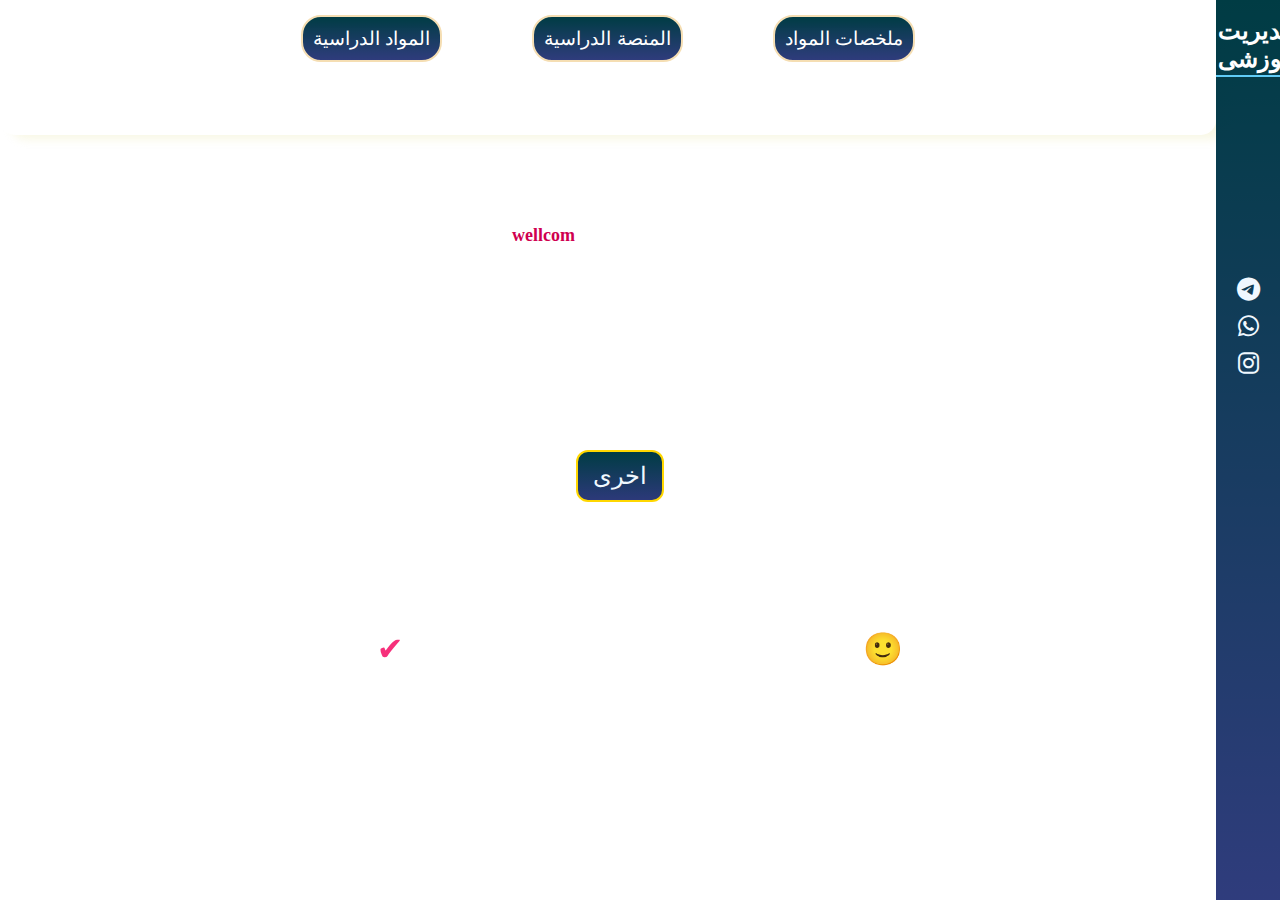
==== index.html @ abc7d6fd "Add files via upload" ====
<!DOCTYPE html>
<html lang="en">

<head>
  <meta charset="UTF-8" />
  <meta http-equiv="X-UA-Compatible" content="IE=edge" />
  <meta name="viewport" content="width=device-width, initial-scale=1.0" />
  <title>ali naser</title>
  <link rel="stylesheet" href="https://cdnjs.cloudflare.com/ajax/libs/font-awesome/6.1.1/css/all.min.css" />
  <link rel="stylesheet" href="main.css" />
</head>

<body>
  <header>
    <ul class="main-ul">
      <li class="main-li">
        <a class="main-a" href="#"> المواد الدراسية </a>

        <ul class="sub-ul ul-sub">
          <li class="sub-li">
            <a class="sub-a" href="./pdf.html">Term 1</a>
          </li>
          <li class="sub-li">
            <a class="sub-a" href="./term22.html">Term 2</a>
          </li>
          <li class="sub-li">
            <a class="sub-a" href="./pdf2.html">Term 3</a>
          </li>
          <li class="sub-li">
            <a class="sub-a" href="./pdf2.html">Term 4</a>
          </li>
        </ul>
      </li>

      <li class="main-li">
        <a class="main-a" href="https://lms.urmia.ac.ir/Identity/Account/Login?returnUrl=%2F">المنصة الدراسية
        </a>
      </li>
      <li class="main-li">
        <a class="main-a" href="#">ملخصات المواد </a>
        <ul class="sub-ul">
          <li class="sub-li">
            <a class="sub-a" href="./term1.html">Term 1</a>
          </li>
          <li class="sub-li">
            <a class="sub-a" href="./pdf3.html">Term 2</a>
          </li>
          <li class="sub-li">
            <a class="sub-a" href="./pdf3.html">Term 3</a>
          </li>
          <li class="sub-li">
            <a class="sub-a" href="./pdf3.html">Term 4</a>
          </li>
        </ul>
      </li>
    </ul>
  </header>
  <div class="side-bar">
    <h5>مديريت آموزشى</h5>
    <div class="a-icons">
      <a class="icons-22" href="https://t.me/Am94nn"><i style="border: none" class="fa-brands fa-telegram"></i></a>
      <a class="icons-22" href="https://wa.me/9647835975733"><i class="fa-brands fa-whatsapp"></i></a>
      <a class="icons-22" href=""><i class="fa-brands fa-instagram"></i></a>
    </div>
  </div>

  <div class="div-h3">
    <button><a class="button" href="./all.html">اخرى </a></button>
  </div>
  <div class="contect">
    <small>
      <span style="font-weight: 700; color: rgb(207, 0, 79); font-size: large">wellcom</span> in my website
    </small>
    <h1>I'm Ali Naser</h1>
  </div>
  <h2 class="moveup"><span>✔</span> Be silent like deep water🙂</h2>

  <div class="bbule">
   <img src="/imges/bubble.png" alt="">
   
   <img src="/imges/bubble.png" alt="">
   
   <img src="/imges/bubble.png" alt="">
   
   <img src="/imges/bubble.png" alt="">
   
   <img src="/imges/bubble.png" alt="">
   
   <img src="/imges/bubble.png" alt="">
   
   <img src="/imges/bubble.png" alt="">
   
  </div>
</body>

</html>
---- main.css ----
* {
  margin: 0;
  padding: 0;
  box-sizing: border-box;
  list-style: none;
  text-decoration: none;
}
body {
  background-image: url(/imges/background.png);
  background-size: cover;
  background-position: center;
  background-repeat: no-repeat;
  position: relative;
  width: 100%;
  height: 100vh;
  overflow: hidden;
  cursor: pointer;
}

header {
  box-shadow: 11px 5px 8px rgba(245, 243, 217, 0.623);
  width: 95%;
  height: 15vh;
  border-radius: 15px 0 15px 15px;
}

h5{

font-size: x-large;
font-weight: 700;
color: white;
font-family: sans-serif;
margin-top: 15px ;
text-align: center;
padding:2px;

border-bottom: 2px solid rgb(96, 204, 247);



}
a {
  display: block;
}
.main-ul {
  display: flex;
  justify-content: center;
  margin-top: 15px;
  width: 60%;
  height: 100%;
  margin: auto;
}

.main-li {
  margin-top: 5px;
  margin-left: 30px;
  margin-right: 30px;
  position: relative;
}

.main-a {
  color: white;
  font-size: larger;
  font-weight: 500;
  font-family: sans-serif;
  border: 2px solid wheat;
  border-radius: 20px;
  padding: 10px;
  background-image: linear-gradient(#003c44, #00105fd0);
  transition: all 0.5s;
}
.main-a:hover {
  background-color: rgba(0, 0, 0, 0.671);
  color: gold;
}

.sub-ul {
  width: 100px;
  position: absolute;
  left: 18px;
  margin-top: 4px;
  border: 3px solid rgb(65, 233, 255);
  text-align: center;
  border-radius: 15px;
  display: none;
  box-shadow: 5px 3px 3px rgba(119, 239, 255, 0.918);
}
.sub-li {
  margin: 8px 0;
}
.sub-a {
  color: black;
  font-size: medium;
  font-weight: 600;
  text-align: center;
  font-family: sans-serif;
  border-bottom: 2px solid rgb(65, 233, 255);
  padding: 4px;
  border-radius: 12px;
  transition: all 0.5s;
}
.sub-a:hover {
  color: gold;
}
.main-li:hover > .sub-ul {
  display: block;
}

a {
  color: aliceblue;
  font-size: x-large;
  font-weight: 300;
  text-align: center;
  flex-direction: column;
  align-items: center;
  justify-items: center;
  justify-self: center;
margin: 10px 15px;
}
.div-h3 {
  width: 100%;
  display: block;

margin-top: 15px;

}

button {
  position: absolute;
  left:45%;
  color: wheat;
  top:50%;
  border: 2px solid gold;
  border-radius: 12px ;
  font-size: larger;
  font-weight: 400;
  outline: none;
  background-image: linear-gradient(#003c44, #00105fd0);
}
h3 {
  width: 100%;
text-align: center;
  font-size: large;
  font-weight: 700;
  font-family: system-ui;
  border-radius: 20px;
  margin-top: 20px;
color: white;
}

.a-icons {
  width: 100%;
  height: 50%;
  display: block;
 margin-top:200px ;

}
.side-bar {
  width: 5%;
  height: 100vh;
  position: absolute;
  right: 0;
  top: 0;
  background-image: linear-gradient(#003c44, #00105fd0);
}

.contect {
  position: absolute;
  top: 25%;
  left: 40%;
  color: white;
  font-size: large;
}
span{
color: rgba(245, 19, 105, 0.877);

}

h2 {
  position: fixed;
  width: 100%;
  top: 70%;
  text-align: center;
  font-size: xx-large;
  color: white;
  font-family: system-ui;
  animation: moveup 11s infinite;
}

@keyframes moveup {
  0% {
    transform: translateY(0);
  }
  50% {
    transform: translateY(90px);
  }
  100% {
    transform: translateY(0);
  }
}

.bubble {
  display: flex;
  justify-content: space-between;
  position: absolute;
  bottom: 0;
  width: 92%;
}

.bubble img {
  width: 50px;
  transition: bubble 5s linear inherit;
}

.bbule img {
  width: 50px;

  animation: bbule 5s linear infinite;
}

.bbule {
  width: 92%;
  display: flex;
  align-items: center;
  justify-content: space-around;
  position: absolute;
  bottom: -60px;
}

@keyframes bbule {
  0% {
    transform: translateY(0);
    opacity: 0;
  }

  50% {
    opacity: 1;
  }

  70% {
    opacity: 1;
  }

  100% {
    transform: translateY(-80vh);
    opacity: 0;
  }
}

.bbule img:nth-child(1) {
  animation-delay: 2s;
  width: 25px;
}
.bbule img:nth-child(2) {
  animation-delay: 4s;
  width: 35px;
}
.bbule img:nth-child(3) {
  animation-delay: 3.6 s;
  width: 20px;
}
.bbule img:nth-child(4) {
  animation-delay: 5s;
  width: 50px;
}
.bbule img:nth-child(5) {
  animation-delay: 4.7s;
  width: 20px;
}
.bbule img:nth-child(6) {
  animation-delay: 4s;
  width: 35px;
}
.bbule img:nth-child(7) {
  animation-delay: 6s;
  width: 45px;
}

@media screen and (max-width: 750px){

  header {
    box-shadow: 11px 5px 8px rgba(245, 243, 217, 0.623);
    width: 88%;
    height: 15vh;
    border-radius: 15px 0 15px 15px;
  }

  .main-ul {
    display: flex;
    justify-content: center;
    margin-top: 15px;
    width: 90%;
    height: 100%;
    margin: auto;
  }
  
  .main-li {
    margin-top: 5px;
    margin-left: 3px;
    margin-right: 3px;
    position: relative;
    padding: 0px;
  }
  
  .main-a {
    color: white;
    font-size: small;
    font-weight: 300;
    font-family: sans-serif;
    border: 2px solid wheat;
    border-radius: 12px;
    padding: 8px 13px;
    background-image: linear-gradient(#003c44, #00105fd0);
    transition: all 0.5s;
  }
  .sub-ul {
    width: 95px;
    position: absolute;
    right: 25px;
    left: 0;
    margin-top: 0px;
    border: 3px solid rgb(65, 233, 255);
    text-align: center;
    border-radius: 15px;
    display: none;
    box-shadow: 4px 1px 2px rgba(119, 239, 255, 0.918);
  }
  .sub-li {
    margin:0px;
  }
  .sub-a {
    color: black;
    font-size: medium;
    font-weight: 500;
    text-align: center;
    font-family: sans-serif;
    border-bottom: 2px solid rgb(65, 233, 255);
    padding: 4px;
    border-radius: 12px;
    transition: all 0.5s;
  }
  .sub-a:hover {
    color: gold;
  }
  .main-li:hover > .sub-ul {
    display: block;
  }
  
  
h5{

  font-size:small;
  font-weight: 100;
  color: white;
  font-family: sans-serif;
  margin-top: 25px ;
  margin-bottom: 20px;
  text-align: center;

  
  border-bottom: 2px solid rgb(96, 204, 247);
  
  
  
  }


 
  .a-icons {
    width: 100%;
    height: 50%;
    display: block;
  
  text-align: center;
  margin: 15px auto;
  margin-top:140px ;
  }

  .side-bar {
    width: 12%;
    height: 100vh;
    position: absolute;
    right: 0;
    top: 0;
    background-image: linear-gradient(#003c44, #00105fd0);
  }
  button {
    position: absolute;
    left:35%;
    color: white;
    top:50%;
    border: 2px solid gold;
    border-radius: 12px ;
    font-size: small;
    font-weight: 200;
    outline: none;
    background-image: linear-gradient(#003c44, #00105fd0);
  }
  h1{

font-size: xx-large;

  }
  
  .contect {
    position: absolute;
    top: 29%;
    left: 21%;
    color: white;
    font-size: large;
  }


  h2 {
    position: fixed;
    width: 100%;
    top: 70%;
    text-align: center;
    font-size: large;
    color: white;
    font-family: system-ui;
    animation: moveup 10s infinite;
  }
  @keyframes bbule {
    0% {
      transform: translateY(0);
      opacity: 0;
    }
  
    50% {
      opacity: 1;
    }
  
    70% {
      opacity: 1;
    }
  
    100% {
      transform: translateY(-80vh);
      opacity: 0;
    }
  }
  
  .bbule img:nth-child(1) {
    animation-delay: 2s;
    width: 25px;
  }
  .bbule img:nth-child(2) {
    animation-delay: 4s;
    width: 35px;
  }
  .bbule img:nth-child(3) {
    animation-delay: 5.6 s;
    width: 20px;
  }
  .bbule img:nth-child(4) {
    animation-delay: 6s;
    width: 20px;
  }
  .bbule img:nth-child(5) {
    animation-delay: 3.5s;
    width: 20px;
  }
  .bbule img:nth-child(6) {
    animation-delay: 2.5s;
    width: 35px;
  }
  .bbule img:nth-child(7) {
    animation-delay: 4.8s;
    width: 15px;
  }
  
}
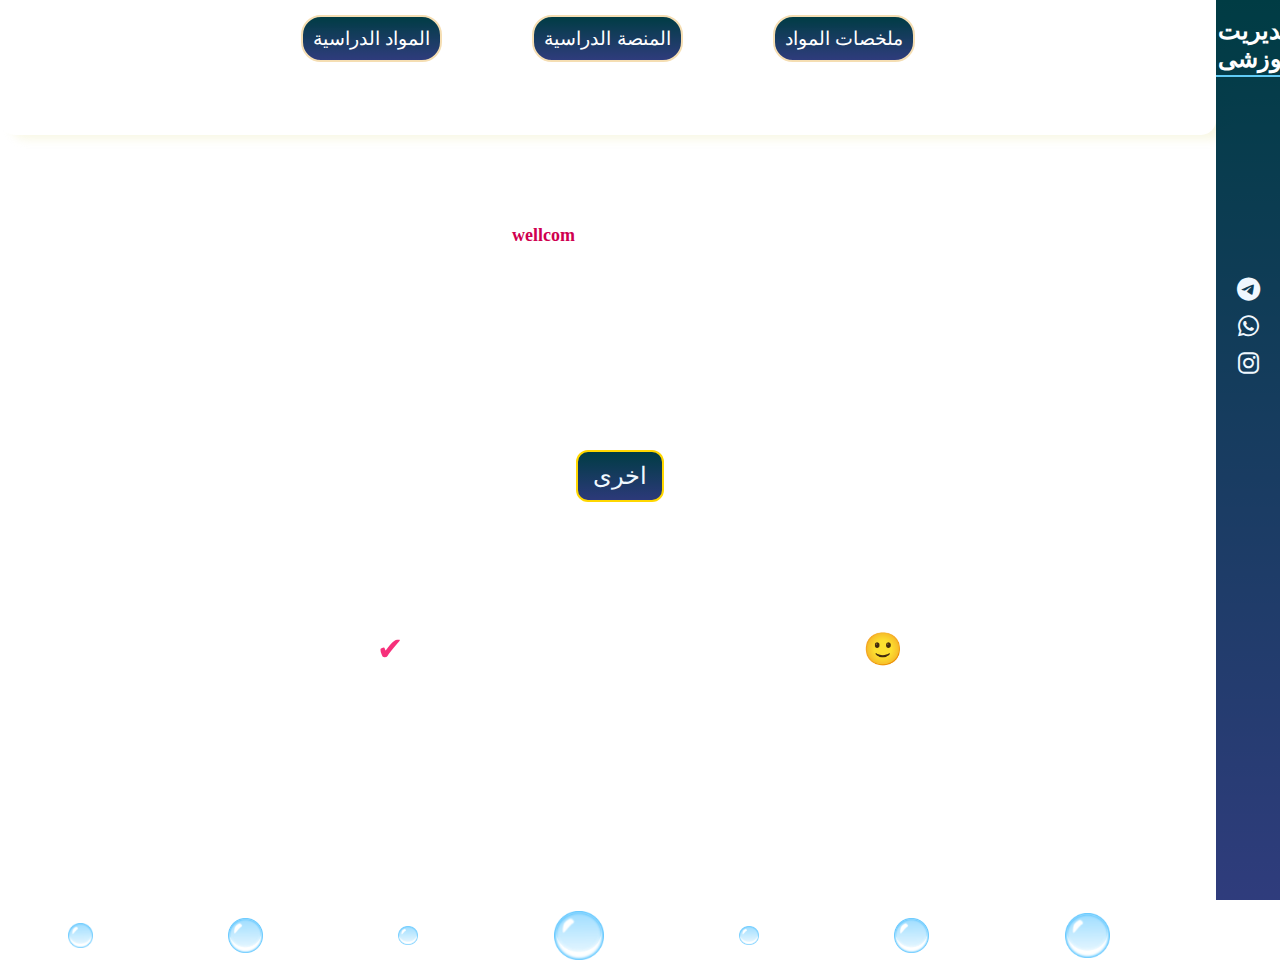
==== commit f0f8ef61: "Update index.html" ====
--- a/index.html
+++ b/index.html
@@ -7,7 +7,7 @@
   <meta name="viewport" content="width=device-width, initial-scale=1.0" />
   <title>ali naser</title>
   <link rel="stylesheet" href="https://cdnjs.cloudflare.com/ajax/libs/font-awesome/6.1.1/css/all.min.css" />
-  <link rel="stylesheet" href="main.css" />
+  <link rel="stylesheet" href="./main.css" />
 </head>
 
 <body>
@@ -76,21 +76,21 @@
   <h2 class="moveup"><span>✔</span> Be silent like deep water🙂</h2>
 
   <div class="bbule">
-   <img src="/imges/bubble.png" alt="">
+   <img src="bubble.png" alt="">
    
-   <img src="/imges/bubble.png" alt="">
+   <img src="bubble.png" alt="">
    
-   <img src="/imges/bubble.png" alt="">
+   <img src="bubble.png" alt="">
    
-   <img src="/imges/bubble.png" alt="">
+   <img src="bubble.png" alt="">
    
-   <img src="/imges/bubble.png" alt="">
+   <img src="bubble.png" alt="">
    
-   <img src="/imges/bubble.png" alt="">
+   <img src="bubble.png" alt="">
    
-   <img src="/imges/bubble.png" alt="">
+   <img src="bubble.png" alt="">
    
   </div>
 </body>
 
-</html>+</html>
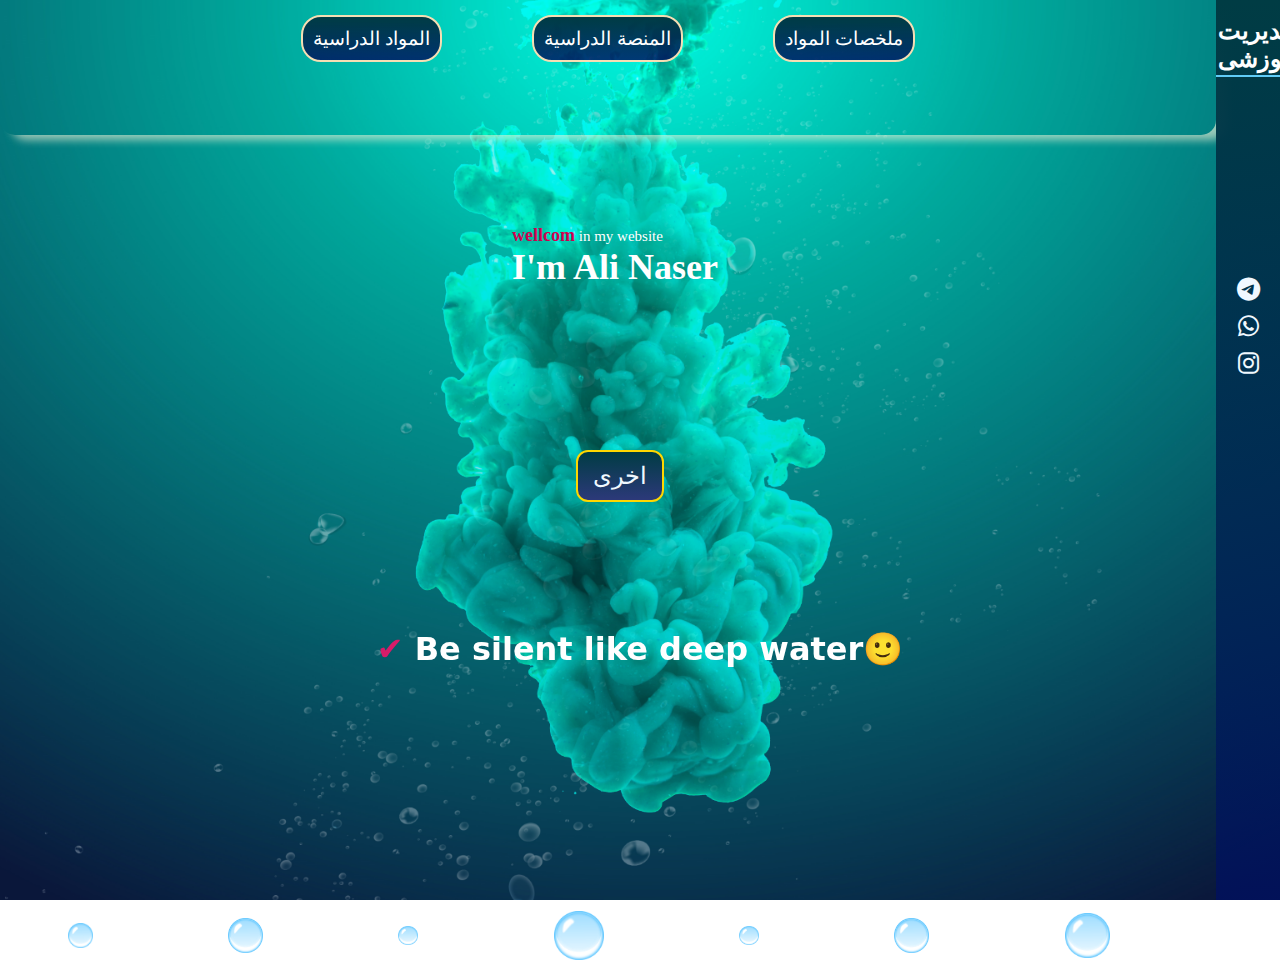
==== commit 92eb8a64: "Fixed the path issues" ====
--- a/index.html
+++ b/index.html
@@ -7,7 +7,7 @@
   <meta name="viewport" content="width=device-width, initial-scale=1.0" />
   <title>ali naser</title>
   <link rel="stylesheet" href="https://cdnjs.cloudflare.com/ajax/libs/font-awesome/6.1.1/css/all.min.css" />
-  <link rel="stylesheet" href="./main.css" />
+  <link rel="stylesheet" href="./css/main.css">
 </head>
 
 <body>
@@ -76,21 +76,21 @@
   <h2 class="moveup"><span>✔</span> Be silent like deep water🙂</h2>
 
   <div class="bbule">
-   <img src="bubble.png" alt="">
-   
-   <img src="bubble.png" alt="">
-   
-   <img src="bubble.png" alt="">
-   
-   <img src="bubble.png" alt="">
-   
-   <img src="bubble.png" alt="">
-   
-   <img src="bubble.png" alt="">
-   
-   <img src="bubble.png" alt="">
-   
+    <img src="./images/bubble.png" alt="">
+
+    <img src="./images/bubble.png" alt="">
+
+    <img src="./images/bubble.png" alt="">
+
+    <img src="./images/bubble.png" alt="">
+
+    <img src="./images/bubble.png" alt="">
+
+    <img src="./images/bubble.png" alt="">
+
+    <img src="./images/bubble.png" alt="">
+
   </div>
 </body>
 
-</html>
+</html>--- a/css/main.css
+++ b/css/main.css
@@ -0,0 +1,507 @@
+* {
+  margin: 0;
+  padding: 0;
+  box-sizing: border-box;
+  list-style: none;
+  text-decoration: none;
+}
+
+body {
+  background-image: url(../images/background.png);
+  background-size: cover;
+  background-position: center;
+  background-repeat: no-repeat;
+  position: relative;
+  width: 100%;
+  height: 100vh;
+  overflow: hidden;
+  cursor: pointer;
+}
+
+header {
+  box-shadow: 11px 5px 8px rgba(245, 243, 217, 0.623);
+  width: 95%;
+  height: 15vh;
+  border-radius: 15px 0 15px 15px;
+}
+
+h5 {
+
+  font-size: x-large;
+  font-weight: 700;
+  color: white;
+  font-family: sans-serif;
+  margin-top: 15px;
+  text-align: center;
+  padding: 2px;
+
+  border-bottom: 2px solid rgb(96, 204, 247);
+
+
+
+}
+
+a {
+  display: block;
+}
+
+.main-ul {
+  display: flex;
+  justify-content: center;
+  margin-top: 15px;
+  width: 60%;
+  height: 100%;
+  margin: auto;
+}
+
+.main-li {
+  margin-top: 5px;
+  margin-left: 30px;
+  margin-right: 30px;
+  position: relative;
+}
+
+.main-a {
+  color: white;
+  font-size: larger;
+  font-weight: 500;
+  font-family: sans-serif;
+  border: 2px solid wheat;
+  border-radius: 20px;
+  padding: 10px;
+  background-image: linear-gradient(#003c44, #00105fd0);
+  transition: all 0.5s;
+}
+
+.main-a:hover {
+  background-color: rgba(0, 0, 0, 0.671);
+  color: gold;
+}
+
+.sub-ul {
+  width: 100px;
+  position: absolute;
+  left: 18px;
+  margin-top: 4px;
+  border: 3px solid rgb(65, 233, 255);
+  text-align: center;
+  border-radius: 15px;
+  display: none;
+  box-shadow: 5px 3px 3px rgba(119, 239, 255, 0.918);
+}
+
+.sub-li {
+  margin: 8px 0;
+}
+
+.sub-a {
+  color: black;
+  font-size: medium;
+  font-weight: 600;
+  text-align: center;
+  font-family: sans-serif;
+  border-bottom: 2px solid rgb(65, 233, 255);
+  padding: 4px;
+  border-radius: 12px;
+  transition: all 0.5s;
+}
+
+.sub-a:hover {
+  color: gold;
+}
+
+.main-li:hover>.sub-ul {
+  display: block;
+}
+
+a {
+  color: aliceblue;
+  font-size: x-large;
+  font-weight: 300;
+  text-align: center;
+  flex-direction: column;
+  align-items: center;
+  justify-items: center;
+  justify-self: center;
+  margin: 10px 15px;
+}
+
+.div-h3 {
+  width: 100%;
+  display: block;
+
+  margin-top: 15px;
+
+}
+
+button {
+  position: absolute;
+  left: 45%;
+  color: wheat;
+  top: 50%;
+  border: 2px solid gold;
+  border-radius: 12px;
+  font-size: larger;
+  font-weight: 400;
+  outline: none;
+  background-image: linear-gradient(#003c44, #00105fd0);
+}
+
+h3 {
+  width: 100%;
+  text-align: center;
+  font-size: large;
+  font-weight: 700;
+  font-family: system-ui;
+  border-radius: 20px;
+  margin-top: 20px;
+  color: white;
+}
+
+.a-icons {
+  width: 100%;
+  height: 50%;
+  display: block;
+  margin-top: 200px;
+
+}
+
+.side-bar {
+  width: 5%;
+  height: 100vh;
+  position: absolute;
+  right: 0;
+  top: 0;
+  background-image: linear-gradient(#003c44, #00105fd0);
+}
+
+.contect {
+  position: absolute;
+  top: 25%;
+  left: 40%;
+  color: white;
+  font-size: large;
+}
+
+span {
+  color: rgba(245, 19, 105, 0.877);
+
+}
+
+h2 {
+  position: fixed;
+  width: 100%;
+  top: 70%;
+  text-align: center;
+  font-size: xx-large;
+  color: white;
+  font-family: system-ui;
+  animation: moveup 11s infinite;
+}
+
+@keyframes moveup {
+  0% {
+    transform: translateY(0);
+  }
+
+  50% {
+    transform: translateY(90px);
+  }
+
+  100% {
+    transform: translateY(0);
+  }
+}
+
+.bubble {
+  display: flex;
+  justify-content: space-between;
+  position: absolute;
+  bottom: 0;
+  width: 92%;
+}
+
+.bubble img {
+  width: 50px;
+  transition: bubble 5s linear inherit;
+}
+
+.bbule img {
+  width: 50px;
+
+  animation: bbule 5s linear infinite;
+}
+
+.bbule {
+  width: 92%;
+  display: flex;
+  align-items: center;
+  justify-content: space-around;
+  position: absolute;
+  bottom: -60px;
+}
+
+@keyframes bbule {
+  0% {
+    transform: translateY(0);
+    opacity: 0;
+  }
+
+  50% {
+    opacity: 1;
+  }
+
+  70% {
+    opacity: 1;
+  }
+
+  100% {
+    transform: translateY(-80vh);
+    opacity: 0;
+  }
+}
+
+.bbule img:nth-child(1) {
+  animation-delay: 2s;
+  width: 25px;
+}
+
+.bbule img:nth-child(2) {
+  animation-delay: 4s;
+  width: 35px;
+}
+
+.bbule img:nth-child(3) {
+  animation-delay: 3.6 s;
+  width: 20px;
+}
+
+.bbule img:nth-child(4) {
+  animation-delay: 5s;
+  width: 50px;
+}
+
+.bbule img:nth-child(5) {
+  animation-delay: 4.7s;
+  width: 20px;
+}
+
+.bbule img:nth-child(6) {
+  animation-delay: 4s;
+  width: 35px;
+}
+
+.bbule img:nth-child(7) {
+  animation-delay: 6s;
+  width: 45px;
+}
+
+@media screen and (max-width: 750px) {
+
+  header {
+    box-shadow: 11px 5px 8px rgba(245, 243, 217, 0.623);
+    width: 88%;
+    height: 15vh;
+    border-radius: 15px 0 15px 15px;
+  }
+
+  .main-ul {
+    display: flex;
+    justify-content: center;
+    margin-top: 15px;
+    width: 90%;
+    height: 100%;
+    margin: auto;
+  }
+
+  .main-li {
+    margin-top: 5px;
+    margin-left: 3px;
+    margin-right: 3px;
+    position: relative;
+    padding: 0px;
+  }
+
+  .main-a {
+    color: white;
+    font-size: small;
+    font-weight: 300;
+    font-family: sans-serif;
+    border: 2px solid wheat;
+    border-radius: 12px;
+    padding: 8px 13px;
+    background-image: linear-gradient(#003c44, #00105fd0);
+    transition: all 0.5s;
+  }
+
+  .sub-ul {
+    width: 95px;
+    position: absolute;
+    right: 25px;
+    left: 0;
+    margin-top: 0px;
+    border: 3px solid rgb(65, 233, 255);
+    text-align: center;
+    border-radius: 15px;
+    display: none;
+    box-shadow: 4px 1px 2px rgba(119, 239, 255, 0.918);
+  }
+
+  .sub-li {
+    margin: 0px;
+  }
+
+  .sub-a {
+    color: black;
+    font-size: medium;
+    font-weight: 500;
+    text-align: center;
+    font-family: sans-serif;
+    border-bottom: 2px solid rgb(65, 233, 255);
+    padding: 4px;
+    border-radius: 12px;
+    transition: all 0.5s;
+  }
+
+  .sub-a:hover {
+    color: gold;
+  }
+
+  .main-li:hover>.sub-ul {
+    display: block;
+  }
+
+
+  h5 {
+
+    font-size: small;
+    font-weight: 100;
+    color: white;
+    font-family: sans-serif;
+    margin-top: 25px;
+    margin-bottom: 20px;
+    text-align: center;
+
+
+    border-bottom: 2px solid rgb(96, 204, 247);
+
+
+
+  }
+
+
+
+  .a-icons {
+    width: 100%;
+    height: 50%;
+    display: block;
+
+    text-align: center;
+    margin: 15px auto;
+    margin-top: 140px;
+  }
+
+  .side-bar {
+    width: 12%;
+    height: 100vh;
+    position: absolute;
+    right: 0;
+    top: 0;
+    background-image: linear-gradient(#003c44, #00105fd0);
+  }
+
+  button {
+    position: absolute;
+    left: 35%;
+    color: white;
+    top: 50%;
+    border: 2px solid gold;
+    border-radius: 12px;
+    font-size: small;
+    font-weight: 200;
+    outline: none;
+    background-image: linear-gradient(#003c44, #00105fd0);
+  }
+
+  h1 {
+
+    font-size: xx-large;
+
+  }
+
+  .contect {
+    position: absolute;
+    top: 29%;
+    left: 21%;
+    color: white;
+    font-size: large;
+  }
+
+
+  h2 {
+    position: fixed;
+    width: 100%;
+    top: 70%;
+    text-align: center;
+    font-size: large;
+    color: white;
+    font-family: system-ui;
+    animation: moveup 10s infinite;
+  }
+
+  @keyframes bbule {
+    0% {
+      transform: translateY(0);
+      opacity: 0;
+    }
+
+    50% {
+      opacity: 1;
+    }
+
+    70% {
+      opacity: 1;
+    }
+
+    100% {
+      transform: translateY(-80vh);
+      opacity: 0;
+    }
+  }
+
+  .bbule img:nth-child(1) {
+    animation-delay: 2s;
+    width: 25px;
+  }
+
+  .bbule img:nth-child(2) {
+    animation-delay: 4s;
+    width: 35px;
+  }
+
+  .bbule img:nth-child(3) {
+    animation-delay: 5.6 s;
+    width: 20px;
+  }
+
+  .bbule img:nth-child(4) {
+    animation-delay: 6s;
+    width: 20px;
+  }
+
+  .bbule img:nth-child(5) {
+    animation-delay: 3.5s;
+    width: 20px;
+  }
+
+  .bbule img:nth-child(6) {
+    animation-delay: 2.5s;
+    width: 35px;
+  }
+
+  .bbule img:nth-child(7) {
+    animation-delay: 4.8s;
+    width: 15px;
+  }
+
+}